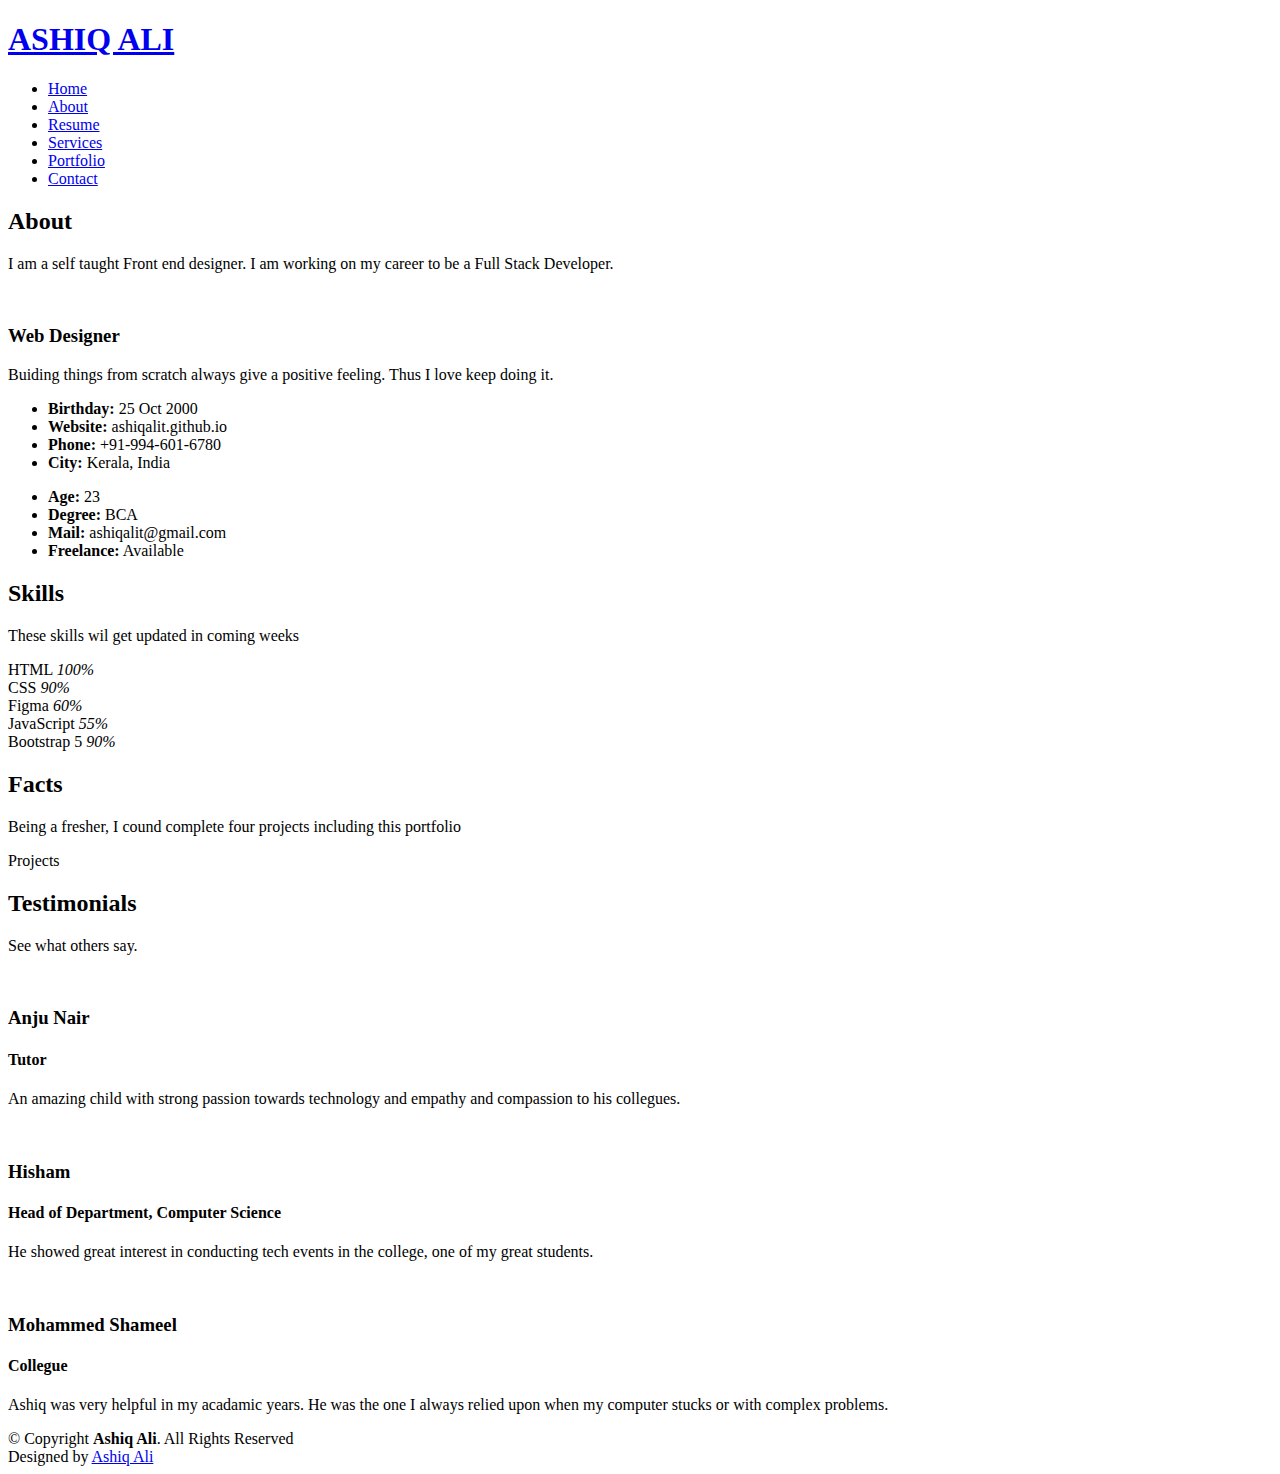
==== about.html @ 205a3ba7 "Add files via upload" ====
<!DOCTYPE html>
<html lang="en">

<head>
  <meta charset="utf-8">
  <meta content="width=device-width, initial-scale=1.0" name="viewport">

  <title>About - Kelly Bootstrap Template</title>
  <meta content="" name="description">
  <meta content="" name="keywords">

  <!-- Favicons -->
  <link href="assets/img/favicon.png" rel="icon">
  <link href="assets/img/apple-touch-icon.png" rel="apple-touch-icon">

  <!-- Google Fonts -->
  <link href="https://fonts.googleapis.com/css?family=Open+Sans:300,300i,400,400i,600,600i,700,700i|Raleway:300,300i,400,400i,500,500i,600,600i,700,700i|Poppins:300,300i,400,400i,500,500i,600,600i,700,700i" rel="stylesheet">

  <!-- Vendor CSS Files -->
  <link href="assets/vendor/aos/aos.css" rel="stylesheet">
  <link href="assets/vendor/bootstrap/css/bootstrap.min.css" rel="stylesheet">
  <link href="assets/vendor/bootstrap-icons/bootstrap-icons.css" rel="stylesheet">
  <link href="assets/vendor/boxicons/css/boxicons.min.css" rel="stylesheet">
  <link href="assets/vendor/glightbox/css/glightbox.min.css" rel="stylesheet">
  <link href="assets/vendor/swiper/swiper-bundle.min.css" rel="stylesheet">

  <!-- Template Main CSS File -->
  <link href="assets/css/style.css" rel="stylesheet">

  <!-- =======================================================
  * Template Name: Kelly
  * Updated: Jul 27 2023 with Bootstrap v5.3.1
  * Template URL: https://bootstrapmade.com/kelly-free-bootstrap-cv-resume-html-template/
  * Author: BootstrapMade.com
  * License: https://bootstrapmade.com/license/
  ======================================================== -->
</head>

<body>

  <!-- ======= Header ======= -->
  <header id="header" class="fixed-top">
    <div class="container-fluid d-flex justify-content-between align-items-center">

      <h1 class="logo me-auto me-lg-0"><a href="index.html">ASHIQ ALI</a></h1>
      <!-- Uncomment below if you prefer to use an image logo -->
      <!-- <a href="index.html" class="logo"><img src="assets/img/logo.png" alt="" class="img-fluid"></a>-->

      <nav id="navbar" class="navbar order-last order-lg-0">
        <ul>
          <li><a href="index.html">Home</a></li>
          <li><a class="active" href="about.html">About</a></li>
          <li><a href="resume.html">Resume</a></li>
          <li><a href="services.html">Services</a></li>
          <li><a href="portfolio.html">Portfolio</a></li>
          <li><a href="contact.html">Contact</a></li>
        </ul>
        <i class="bi bi-list mobile-nav-toggle"></i>
      </nav><!-- .navbar -->

      <div class="header-social-links">
        <a href="https://twitter.com/ashiqalit" class="twitter"><i class="bi bi-twitter"></i></a>
        <a href="https://www.facebook.com/ashiqalit/" class="facebook"><i class="bi bi-facebook"></i></a>
        <a href="https://www.instagram.com/ashiqali698/" class="instagram"><i class="bi bi-instagram"></i></a>
        <a href="https://www.linkedin.com/in/ashiqalit/" class="linkedin"><i class="bi bi-linkedin"></i></i></a>
      </div>

    </div>

  </header><!-- End Header -->

  <main id="main">

    <!-- ======= About Section ======= -->
    <section id="about" class="about">
      <div class="container" data-aos="fade-up">

        <div class="section-title">
          <h2>About</h2>
          <p>I am a self taught Front end designer. I am working on my career to be a Full Stack Developer.</p>
        </div>

        <div class="row">
          <div class="col-lg-4">
            <img src="assets/img/about.jpg" class="img-fluid" alt="">
          </div>
          <div class="col-lg-8 pt-4 pt-lg-0 content">
            <h3>Web Designer</h3>
            <p class="fst-italic">
              Buiding things from scratch always give a positive feeling. Thus I love keep doing it.
            </p>
            <div class="row">
              <div class="col-lg-6">
                <ul>
                  <li><i class="bi bi-rounded-right"></i> <strong>Birthday:</strong> 25 Oct 2000</li>
                  <li><i class="bi bi-rounded-right"></i> <strong>Website:</strong> ashiqalit.github.io</li>
                  <li><i class="bi bi-rounded-right"></i> <strong>Phone:</strong> +91-994-601-6780</li>
                  <li><i class="bi bi-rounded-right"></i> <strong>City:</strong> Kerala, India</li>
                </ul>
              </div>
              <div class="col-lg-6">
                <ul>
                  <li><i class="bi bi-rounded-right"></i> <strong>Age:</strong> 23</li>
                  <li><i class="bi bi-rounded-right"></i> <strong>Degree:</strong> BCA</li>
                  <li><i class="bi bi-rounded-right"></i> <strong>Mail:</strong> ashiqalit@gmail.com</li>
                  <li><i class="bi bi-rounded-right"></i> <strong>Freelance:</strong> Available</li>
                </ul>
              </div>
            </div>
          </div>
        </div>

      </div>
    </section><!-- End About Section -->

    <!-- ======= Skills Section ======= -->
    <section id="skills" class="skills">
      <div class="container" data-aos="fade-up">

        <div class="section-title">
          <h2>Skills</h2>
          <p>These skills wil get updated in coming weeks</p>
        </div>

        <div class="row skills-content">

          <div class="col-lg-6">

            <div class="progress">
              <span class="skill">HTML <i class="val">100%</i></span>
              <div class="progress-bar-wrap">
                <div class="progress-bar" role="progressbar" aria-valuenow="100" aria-valuemin="0" aria-valuemax="100"></div>
              </div>
            </div>

            <div class="progress">
              <span class="skill">CSS <i class="val">90%</i></span>
              <div class="progress-bar-wrap">
                <div class="progress-bar" role="progressbar" aria-valuenow="90" aria-valuemin="0" aria-valuemax="100"></div>
              </div>
            </div>
            <div class="progress">
              <span class="skill">Figma <i class="val">60%</i></span>
              <div class="progress-bar-wrap">
                <div class="progress-bar" role="progressbar" aria-valuenow="90" aria-valuemin="0" aria-valuemax="100"></div>
              </div>
            </div>
          </div>

          <div class="col-lg-6">

            <div class="progress">
              <span class="skill">JavaScript <i class="val">55%</i></span>
              <div class="progress-bar-wrap">
                <div class="progress-bar" role="progressbar" aria-valuenow="75" aria-valuemin="0" aria-valuemax="100"></div>
              </div>
            </div>

            <div class="progress">
              <span class="skill">Bootstrap 5 <i class="val">90%</i></span>
              <div class="progress-bar-wrap">
                <div class="progress-bar" role="progressbar" aria-valuenow="90" aria-valuemin="0" aria-valuemax="100"></div>
              </div>
            </div>

          </div>

        </div>

      </div>
    </section><!-- End Skills Section -->

    <!-- ======= Facts Section ======= -->
    <section id="facts" class="facts">
      <div class="container" data-aos="fade-up">

        <div class="section-title">
          <h2>Facts</h2>
          <p>Being a fresher, I cound complete four projects including this portfolio</p>
        </div>

        <div class="row counters">

          <div class="col text-center">
            <span data-purecounter-start="0" data-purecounter-end="4" data-purecounter-duration="1" class="purecounter"></span>
            <p>Projects</p>
          </div>

        </div>

      </div>
    </section><!-- End Facts Section -->

    <!-- ======= Testimonials Section ======= -->
    <section id="testimonials" class="testimonials">
      <div class="container" data-aos="fade-up">

        <div class="section-title">
          <h2>Testimonials</h2>
          <p>See what others say.</p>
        </div>

        <div class="testimonials-slider swiper" data-aos="fade-up" data-aos-delay="100">
          <div class="swiper-wrapper">

            <div class="swiper-slide">
              <div class="testimonial-item">
                <img src="assets/img/testimonials/testimonials-3.jpg" class="testimonial-img" alt="">
                <h3>Anju Nair</h3>
                <h4>Tutor</h4>
                <p>
                  <i class="bx bxs-quote-alt-left quote-icon-left"></i>
                  An amazing child with strong passion towards technology and empathy and compassion to his collegues.
                  <i class="bx bxs-quote-alt-right quote-icon-right"></i>
                </p>
              </div>
            </div><!-- End testimonial item -->

            <div class="swiper-slide">
              <div class="testimonial-item">
                <img src="assets/img/testimonials/testimonials-4.jpg" class="testimonial-img" alt="">
                <h3>Hisham</h3>
                <h4>Head of Department, Computer Science</h4>
                <p>
                  <i class="bx bxs-quote-alt-left quote-icon-left"></i>
                  He showed great interest in conducting tech events in the college, one of my great students.
                  <i class="bx bxs-quote-alt-right quote-icon-right"></i>
                </p>
              </div>
            </div><!-- End testimonial item -->

            <div class="swiper-slide">
              <div class="testimonial-item">
                <img src="assets/img/testimonials/testimonials-5.jpg" class="testimonial-img" alt="">
                <h3>Mohammed Shameel</h3>
                <h4>Collegue</h4>
                <p>
                  <i class="bx bxs-quote-alt-left quote-icon-left"></i>
                  Ashiq was very helpful in my acadamic years. He was the one I always relied upon when my computer stucks or with complex problems.
                  <i class="bx bxs-quote-alt-right quote-icon-right"></i>
                </p>
              </div>
            </div><!-- End testimonial item -->

          </div>
          <div class="swiper-pagination"></div>
        </div>

      </div>
    </section><!-- End Testimonials Section -->

  </main><!-- End #main -->

  <!-- ======= Footer ======= -->
  <footer id="footer">
    <div class="container">
      <div class="copyright">
        &copy; Copyright <strong><span>Ashiq Ali</span></strong>. All Rights Reserved
      </div>
      <div class="credits">
        <!-- All the links in the footer should remain intact. -->
        <!-- You can delete the links only if you purchased the pro version. -->
        <!-- Licensing information: https://bootstrapmade.com/license/ -->
        <!-- Purchase the pro version with working PHP/AJAX contact form: https://bootstrapmade.com/kelly-free-bootstrap-cv-resume-html-template/ -->
        Designed by <a href="#">Ashiq Ali</a>
      </div>
    </div>
  </footer><!-- End  Footer -->

  <div id="preloader"></div>
  <a href="#" class="back-to-top d-flex align-items-center justify-content-center"><i class="bi bi-arrow-up-short"></i></a>

  <!-- Vendor JS Files -->
  <script src="assets/vendor/purecounter/purecounter_vanilla.js"></script>
  <script src="assets/vendor/aos/aos.js"></script>
  <script src="assets/vendor/bootstrap/js/bootstrap.bundle.min.js"></script>
  <script src="assets/vendor/glightbox/js/glightbox.min.js"></script>
  <script src="assets/vendor/isotope-layout/isotope.pkgd.min.js"></script>
  <script src="assets/vendor/swiper/swiper-bundle.min.js"></script>
  <script src="assets/vendor/waypoints/noframework.waypoints.js"></script>
  <script src="assets/vendor/php-email-form/validate.js"></script>

  <!-- Template Main JS File -->
  <script src="assets/js/main.js"></script>

</body>

</html>
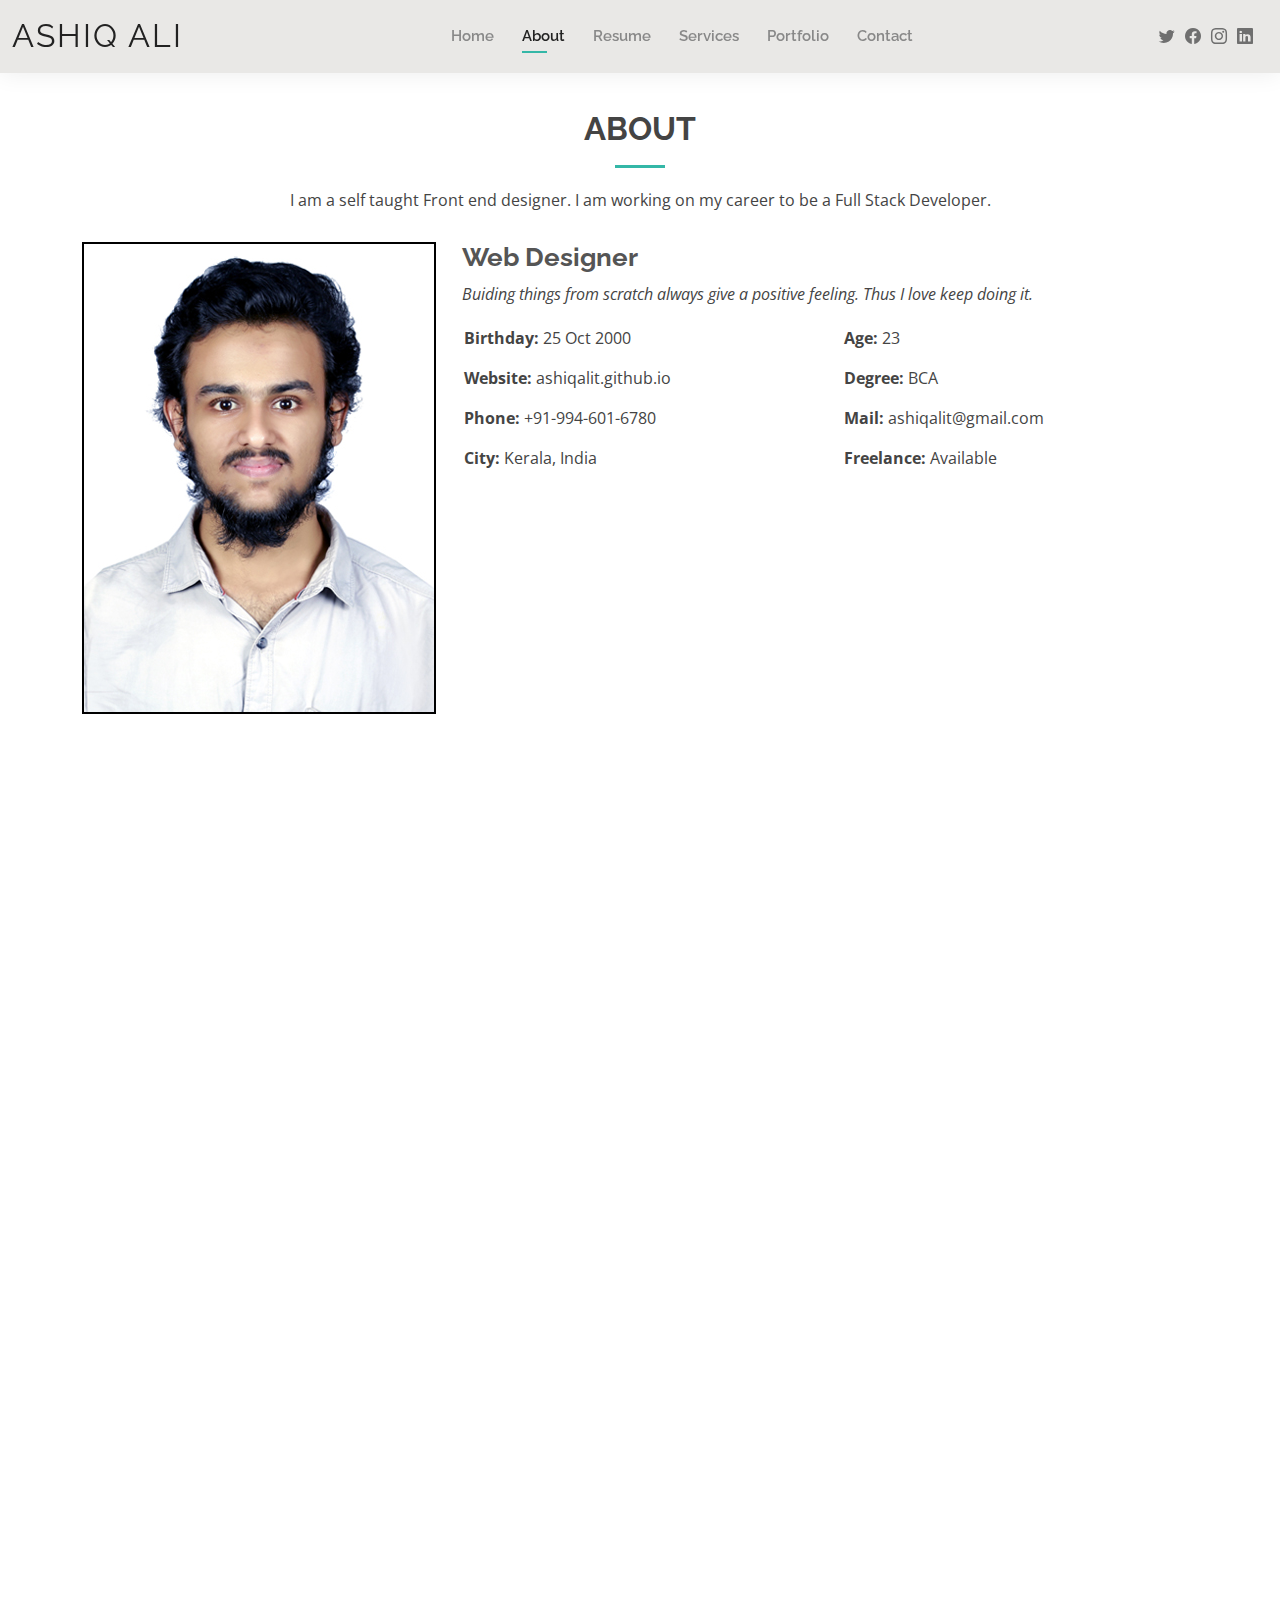
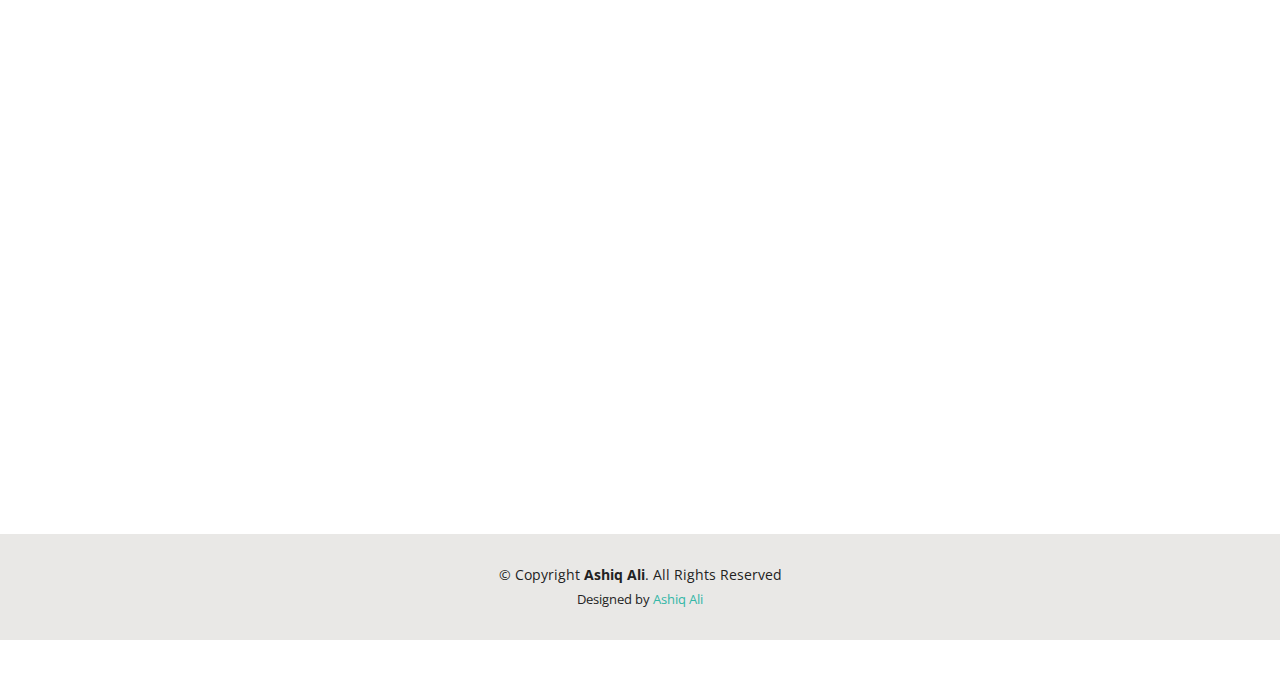
==== commit c4f262e7: "first commit" ====
--- a/about.html
+++ b/about.html
@@ -1,288 +1,288 @@
-<!DOCTYPE html>
-<html lang="en">
-
-<head>
-  <meta charset="utf-8">
-  <meta content="width=device-width, initial-scale=1.0" name="viewport">
-
-  <title>About - Kelly Bootstrap Template</title>
-  <meta content="" name="description">
-  <meta content="" name="keywords">
-
-  <!-- Favicons -->
-  <link href="assets/img/favicon.png" rel="icon">
-  <link href="assets/img/apple-touch-icon.png" rel="apple-touch-icon">
-
-  <!-- Google Fonts -->
-  <link href="https://fonts.googleapis.com/css?family=Open+Sans:300,300i,400,400i,600,600i,700,700i|Raleway:300,300i,400,400i,500,500i,600,600i,700,700i|Poppins:300,300i,400,400i,500,500i,600,600i,700,700i" rel="stylesheet">
-
-  <!-- Vendor CSS Files -->
-  <link href="assets/vendor/aos/aos.css" rel="stylesheet">
-  <link href="assets/vendor/bootstrap/css/bootstrap.min.css" rel="stylesheet">
-  <link href="assets/vendor/bootstrap-icons/bootstrap-icons.css" rel="stylesheet">
-  <link href="assets/vendor/boxicons/css/boxicons.min.css" rel="stylesheet">
-  <link href="assets/vendor/glightbox/css/glightbox.min.css" rel="stylesheet">
-  <link href="assets/vendor/swiper/swiper-bundle.min.css" rel="stylesheet">
-
-  <!-- Template Main CSS File -->
-  <link href="assets/css/style.css" rel="stylesheet">
-
-  <!-- =======================================================
-  * Template Name: Kelly
-  * Updated: Jul 27 2023 with Bootstrap v5.3.1
-  * Template URL: https://bootstrapmade.com/kelly-free-bootstrap-cv-resume-html-template/
-  * Author: BootstrapMade.com
-  * License: https://bootstrapmade.com/license/
-  ======================================================== -->
-</head>
-
-<body>
-
-  <!-- ======= Header ======= -->
-  <header id="header" class="fixed-top">
-    <div class="container-fluid d-flex justify-content-between align-items-center">
-
-      <h1 class="logo me-auto me-lg-0"><a href="index.html">ASHIQ ALI</a></h1>
-      <!-- Uncomment below if you prefer to use an image logo -->
-      <!-- <a href="index.html" class="logo"><img src="assets/img/logo.png" alt="" class="img-fluid"></a>-->
-
-      <nav id="navbar" class="navbar order-last order-lg-0">
-        <ul>
-          <li><a href="index.html">Home</a></li>
-          <li><a class="active" href="about.html">About</a></li>
-          <li><a href="resume.html">Resume</a></li>
-          <li><a href="services.html">Services</a></li>
-          <li><a href="portfolio.html">Portfolio</a></li>
-          <li><a href="contact.html">Contact</a></li>
-        </ul>
-        <i class="bi bi-list mobile-nav-toggle"></i>
-      </nav><!-- .navbar -->
-
-      <div class="header-social-links">
-        <a href="https://twitter.com/ashiqalit" class="twitter"><i class="bi bi-twitter"></i></a>
-        <a href="https://www.facebook.com/ashiqalit/" class="facebook"><i class="bi bi-facebook"></i></a>
-        <a href="https://www.instagram.com/ashiqali698/" class="instagram"><i class="bi bi-instagram"></i></a>
-        <a href="https://www.linkedin.com/in/ashiqalit/" class="linkedin"><i class="bi bi-linkedin"></i></i></a>
-      </div>
-
-    </div>
-
-  </header><!-- End Header -->
-
-  <main id="main">
-
-    <!-- ======= About Section ======= -->
-    <section id="about" class="about">
-      <div class="container" data-aos="fade-up">
-
-        <div class="section-title">
-          <h2>About</h2>
-          <p>I am a self taught Front end designer. I am working on my career to be a Full Stack Developer.</p>
-        </div>
-
-        <div class="row">
-          <div class="col-lg-4">
-            <img src="assets/img/about.jpg" class="img-fluid" alt="">
-          </div>
-          <div class="col-lg-8 pt-4 pt-lg-0 content">
-            <h3>Web Designer</h3>
-            <p class="fst-italic">
-              Buiding things from scratch always give a positive feeling. Thus I love keep doing it.
-            </p>
-            <div class="row">
-              <div class="col-lg-6">
-                <ul>
-                  <li><i class="bi bi-rounded-right"></i> <strong>Birthday:</strong> 25 Oct 2000</li>
-                  <li><i class="bi bi-rounded-right"></i> <strong>Website:</strong> ashiqalit.github.io</li>
-                  <li><i class="bi bi-rounded-right"></i> <strong>Phone:</strong> +91-994-601-6780</li>
-                  <li><i class="bi bi-rounded-right"></i> <strong>City:</strong> Kerala, India</li>
-                </ul>
-              </div>
-              <div class="col-lg-6">
-                <ul>
-                  <li><i class="bi bi-rounded-right"></i> <strong>Age:</strong> 23</li>
-                  <li><i class="bi bi-rounded-right"></i> <strong>Degree:</strong> BCA</li>
-                  <li><i class="bi bi-rounded-right"></i> <strong>Mail:</strong> ashiqalit@gmail.com</li>
-                  <li><i class="bi bi-rounded-right"></i> <strong>Freelance:</strong> Available</li>
-                </ul>
-              </div>
-            </div>
-          </div>
-        </div>
-
-      </div>
-    </section><!-- End About Section -->
-
-    <!-- ======= Skills Section ======= -->
-    <section id="skills" class="skills">
-      <div class="container" data-aos="fade-up">
-
-        <div class="section-title">
-          <h2>Skills</h2>
-          <p>These skills wil get updated in coming weeks</p>
-        </div>
-
-        <div class="row skills-content">
-
-          <div class="col-lg-6">
-
-            <div class="progress">
-              <span class="skill">HTML <i class="val">100%</i></span>
-              <div class="progress-bar-wrap">
-                <div class="progress-bar" role="progressbar" aria-valuenow="100" aria-valuemin="0" aria-valuemax="100"></div>
-              </div>
-            </div>
-
-            <div class="progress">
-              <span class="skill">CSS <i class="val">90%</i></span>
-              <div class="progress-bar-wrap">
-                <div class="progress-bar" role="progressbar" aria-valuenow="90" aria-valuemin="0" aria-valuemax="100"></div>
-              </div>
-            </div>
-            <div class="progress">
-              <span class="skill">Figma <i class="val">60%</i></span>
-              <div class="progress-bar-wrap">
-                <div class="progress-bar" role="progressbar" aria-valuenow="90" aria-valuemin="0" aria-valuemax="100"></div>
-              </div>
-            </div>
-          </div>
-
-          <div class="col-lg-6">
-
-            <div class="progress">
-              <span class="skill">JavaScript <i class="val">55%</i></span>
-              <div class="progress-bar-wrap">
-                <div class="progress-bar" role="progressbar" aria-valuenow="75" aria-valuemin="0" aria-valuemax="100"></div>
-              </div>
-            </div>
-
-            <div class="progress">
-              <span class="skill">Bootstrap 5 <i class="val">90%</i></span>
-              <div class="progress-bar-wrap">
-                <div class="progress-bar" role="progressbar" aria-valuenow="90" aria-valuemin="0" aria-valuemax="100"></div>
-              </div>
-            </div>
-
-          </div>
-
-        </div>
-
-      </div>
-    </section><!-- End Skills Section -->
-
-    <!-- ======= Facts Section ======= -->
-    <section id="facts" class="facts">
-      <div class="container" data-aos="fade-up">
-
-        <div class="section-title">
-          <h2>Facts</h2>
-          <p>Being a fresher, I cound complete four projects including this portfolio</p>
-        </div>
-
-        <div class="row counters">
-
-          <div class="col text-center">
-            <span data-purecounter-start="0" data-purecounter-end="4" data-purecounter-duration="1" class="purecounter"></span>
-            <p>Projects</p>
-          </div>
-
-        </div>
-
-      </div>
-    </section><!-- End Facts Section -->
-
-    <!-- ======= Testimonials Section ======= -->
-    <section id="testimonials" class="testimonials">
-      <div class="container" data-aos="fade-up">
-
-        <div class="section-title">
-          <h2>Testimonials</h2>
-          <p>See what others say.</p>
-        </div>
-
-        <div class="testimonials-slider swiper" data-aos="fade-up" data-aos-delay="100">
-          <div class="swiper-wrapper">
-
-            <div class="swiper-slide">
-              <div class="testimonial-item">
-                <img src="assets/img/testimonials/testimonials-3.jpg" class="testimonial-img" alt="">
-                <h3>Anju Nair</h3>
-                <h4>Tutor</h4>
-                <p>
-                  <i class="bx bxs-quote-alt-left quote-icon-left"></i>
-                  An amazing child with strong passion towards technology and empathy and compassion to his collegues.
-                  <i class="bx bxs-quote-alt-right quote-icon-right"></i>
-                </p>
-              </div>
-            </div><!-- End testimonial item -->
-
-            <div class="swiper-slide">
-              <div class="testimonial-item">
-                <img src="assets/img/testimonials/testimonials-4.jpg" class="testimonial-img" alt="">
-                <h3>Hisham</h3>
-                <h4>Head of Department, Computer Science</h4>
-                <p>
-                  <i class="bx bxs-quote-alt-left quote-icon-left"></i>
-                  He showed great interest in conducting tech events in the college, one of my great students.
-                  <i class="bx bxs-quote-alt-right quote-icon-right"></i>
-                </p>
-              </div>
-            </div><!-- End testimonial item -->
-
-            <div class="swiper-slide">
-              <div class="testimonial-item">
-                <img src="assets/img/testimonials/testimonials-5.jpg" class="testimonial-img" alt="">
-                <h3>Mohammed Shameel</h3>
-                <h4>Collegue</h4>
-                <p>
-                  <i class="bx bxs-quote-alt-left quote-icon-left"></i>
-                  Ashiq was very helpful in my acadamic years. He was the one I always relied upon when my computer stucks or with complex problems.
-                  <i class="bx bxs-quote-alt-right quote-icon-right"></i>
-                </p>
-              </div>
-            </div><!-- End testimonial item -->
-
-          </div>
-          <div class="swiper-pagination"></div>
-        </div>
-
-      </div>
-    </section><!-- End Testimonials Section -->
-
-  </main><!-- End #main -->
-
-  <!-- ======= Footer ======= -->
-  <footer id="footer">
-    <div class="container">
-      <div class="copyright">
-        &copy; Copyright <strong><span>Ashiq Ali</span></strong>. All Rights Reserved
-      </div>
-      <div class="credits">
-        <!-- All the links in the footer should remain intact. -->
-        <!-- You can delete the links only if you purchased the pro version. -->
-        <!-- Licensing information: https://bootstrapmade.com/license/ -->
-        <!-- Purchase the pro version with working PHP/AJAX contact form: https://bootstrapmade.com/kelly-free-bootstrap-cv-resume-html-template/ -->
-        Designed by <a href="#">Ashiq Ali</a>
-      </div>
-    </div>
-  </footer><!-- End  Footer -->
-
-  <div id="preloader"></div>
-  <a href="#" class="back-to-top d-flex align-items-center justify-content-center"><i class="bi bi-arrow-up-short"></i></a>
-
-  <!-- Vendor JS Files -->
-  <script src="assets/vendor/purecounter/purecounter_vanilla.js"></script>
-  <script src="assets/vendor/aos/aos.js"></script>
-  <script src="assets/vendor/bootstrap/js/bootstrap.bundle.min.js"></script>
-  <script src="assets/vendor/glightbox/js/glightbox.min.js"></script>
-  <script src="assets/vendor/isotope-layout/isotope.pkgd.min.js"></script>
-  <script src="assets/vendor/swiper/swiper-bundle.min.js"></script>
-  <script src="assets/vendor/waypoints/noframework.waypoints.js"></script>
-  <script src="assets/vendor/php-email-form/validate.js"></script>
-
-  <!-- Template Main JS File -->
-  <script src="assets/js/main.js"></script>
-
-</body>
-
+<!DOCTYPE html>
+<html lang="en">
+
+<head>
+  <meta charset="utf-8">
+  <meta content="width=device-width, initial-scale=1.0" name="viewport">
+
+  <title>About - Kelly Bootstrap Template</title>
+  <meta content="" name="description">
+  <meta content="" name="keywords">
+
+  <!-- Favicons -->
+  <link href="assets/img/favicon.png" rel="icon">
+  <link href="assets/img/apple-touch-icon.png" rel="apple-touch-icon">
+
+  <!-- Google Fonts -->
+  <link href="https://fonts.googleapis.com/css?family=Open+Sans:300,300i,400,400i,600,600i,700,700i|Raleway:300,300i,400,400i,500,500i,600,600i,700,700i|Poppins:300,300i,400,400i,500,500i,600,600i,700,700i" rel="stylesheet">
+
+  <!-- Vendor CSS Files -->
+  <link href="assets/vendor/aos/aos.css" rel="stylesheet">
+  <link href="assets/vendor/bootstrap/css/bootstrap.min.css" rel="stylesheet">
+  <link href="assets/vendor/bootstrap-icons/bootstrap-icons.css" rel="stylesheet">
+  <link href="assets/vendor/boxicons/css/boxicons.min.css" rel="stylesheet">
+  <link href="assets/vendor/glightbox/css/glightbox.min.css" rel="stylesheet">
+  <link href="assets/vendor/swiper/swiper-bundle.min.css" rel="stylesheet">
+
+  <!-- Template Main CSS File -->
+  <link href="assets/css/style.css" rel="stylesheet">
+
+  <!-- =======================================================
+  * Template Name: Kelly
+  * Updated: Jul 27 2023 with Bootstrap v5.3.1
+  * Template URL: https://bootstrapmade.com/kelly-free-bootstrap-cv-resume-html-template/
+  * Author: BootstrapMade.com
+  * License: https://bootstrapmade.com/license/
+  ======================================================== -->
+</head>
+
+<body>
+
+  <!-- ======= Header ======= -->
+  <header id="header" class="fixed-top">
+    <div class="container-fluid d-flex justify-content-between align-items-center">
+
+      <h1 class="logo me-auto me-lg-0"><a href="index.html">ASHIQ ALI</a></h1>
+      <!-- Uncomment below if you prefer to use an image logo -->
+      <!-- <a href="index.html" class="logo"><img src="assets/img/logo.png" alt="" class="img-fluid"></a>-->
+
+      <nav id="navbar" class="navbar order-last order-lg-0">
+        <ul>
+          <li><a href="index.html">Home</a></li>
+          <li><a class="active" href="about.html">About</a></li>
+          <li><a href="resume.html">Resume</a></li>
+          <li><a href="services.html">Services</a></li>
+          <li><a href="portfolio.html">Portfolio</a></li>
+          <li><a href="contact.html">Contact</a></li>
+        </ul>
+        <i class="bi bi-list mobile-nav-toggle"></i>
+      </nav><!-- .navbar -->
+
+      <div class="header-social-links">
+        <a href="https://twitter.com/ashiqalit" class="twitter"><i class="bi bi-twitter"></i></a>
+        <a href="https://www.facebook.com/ashiqalit/" class="facebook"><i class="bi bi-facebook"></i></a>
+        <a href="https://www.instagram.com/ashiqali698/" class="instagram"><i class="bi bi-instagram"></i></a>
+        <a href="https://www.linkedin.com/in/ashiqalit/" class="linkedin"><i class="bi bi-linkedin"></i></i></a>
+      </div>
+
+    </div>
+
+  </header><!-- End Header -->
+
+  <main id="main">
+
+    <!-- ======= About Section ======= -->
+    <section id="about" class="about">
+      <div class="container" data-aos="fade-up">
+
+        <div class="section-title">
+          <h2>About</h2>
+          <p>I am a self taught Front end designer. I am working on my career to be a Full Stack Developer.</p>
+        </div>
+
+        <div class="row">
+          <div class="col-lg-4">
+            <img src="assets/img/about.jpg" class="img-fluid" alt="">
+          </div>
+          <div class="col-lg-8 pt-4 pt-lg-0 content">
+            <h3>Web Designer</h3>
+            <p class="fst-italic">
+              Buiding things from scratch always give a positive feeling. Thus I love keep doing it.
+            </p>
+            <div class="row">
+              <div class="col-lg-6">
+                <ul>
+                  <li><i class="bi bi-rounded-right"></i> <strong>Birthday:</strong> 25 Oct 2000</li>
+                  <li><i class="bi bi-rounded-right"></i> <strong>Website:</strong> ashiqalit.github.io</li>
+                  <li><i class="bi bi-rounded-right"></i> <strong>Phone:</strong> +91-994-601-6780</li>
+                  <li><i class="bi bi-rounded-right"></i> <strong>City:</strong> Kerala, India</li>
+                </ul>
+              </div>
+              <div class="col-lg-6">
+                <ul>
+                  <li><i class="bi bi-rounded-right"></i> <strong>Age:</strong> 23</li>
+                  <li><i class="bi bi-rounded-right"></i> <strong>Degree:</strong> BCA</li>
+                  <li><i class="bi bi-rounded-right"></i> <strong>Mail:</strong> ashiqalit@gmail.com</li>
+                  <li><i class="bi bi-rounded-right"></i> <strong>Freelance:</strong> Available</li>
+                </ul>
+              </div>
+            </div>
+          </div>
+        </div>
+
+      </div>
+    </section><!-- End About Section -->
+
+    <!-- ======= Skills Section ======= -->
+    <section id="skills" class="skills">
+      <div class="container" data-aos="fade-up">
+
+        <div class="section-title">
+          <h2>Skills</h2>
+          <p>These skills wil get updated in coming weeks</p>
+        </div>
+
+        <div class="row skills-content">
+
+          <div class="col-lg-6">
+
+            <div class="progress">
+              <span class="skill">HTML <i class="val">100%</i></span>
+              <div class="progress-bar-wrap">
+                <div class="progress-bar" role="progressbar" aria-valuenow="100" aria-valuemin="0" aria-valuemax="100"></div>
+              </div>
+            </div>
+
+            <div class="progress">
+              <span class="skill">CSS <i class="val">90%</i></span>
+              <div class="progress-bar-wrap">
+                <div class="progress-bar" role="progressbar" aria-valuenow="90" aria-valuemin="0" aria-valuemax="100"></div>
+              </div>
+            </div>
+            <div class="progress">
+              <span class="skill">Figma <i class="val">60%</i></span>
+              <div class="progress-bar-wrap">
+                <div class="progress-bar" role="progressbar" aria-valuenow="90" aria-valuemin="0" aria-valuemax="100"></div>
+              </div>
+            </div>
+          </div>
+
+          <div class="col-lg-6">
+
+            <div class="progress">
+              <span class="skill">JavaScript <i class="val">55%</i></span>
+              <div class="progress-bar-wrap">
+                <div class="progress-bar" role="progressbar" aria-valuenow="75" aria-valuemin="0" aria-valuemax="100"></div>
+              </div>
+            </div>
+
+            <div class="progress">
+              <span class="skill">Bootstrap 5 <i class="val">90%</i></span>
+              <div class="progress-bar-wrap">
+                <div class="progress-bar" role="progressbar" aria-valuenow="90" aria-valuemin="0" aria-valuemax="100"></div>
+              </div>
+            </div>
+
+          </div>
+
+        </div>
+
+      </div>
+    </section><!-- End Skills Section -->
+
+    <!-- ======= Facts Section ======= -->
+    <section id="facts" class="facts">
+      <div class="container" data-aos="fade-up">
+
+        <div class="section-title">
+          <h2>Facts</h2>
+          <p>Being a fresher, I cound complete four projects including this portfolio</p>
+        </div>
+
+        <div class="row counters">
+
+          <div class="col text-center">
+            <span data-purecounter-start="0" data-purecounter-end="4" data-purecounter-duration="1" class="purecounter"></span>
+            <p>Projects</p>
+          </div>
+
+        </div>
+
+      </div>
+    </section><!-- End Facts Section -->
+
+    <!-- ======= Testimonials Section ======= -->
+    <section id="testimonials" class="testimonials">
+      <div class="container" data-aos="fade-up">
+
+        <div class="section-title">
+          <h2>Testimonials</h2>
+          <p>See what others say.</p>
+        </div>
+
+        <div class="testimonials-slider swiper" data-aos="fade-up" data-aos-delay="100">
+          <div class="swiper-wrapper">
+
+            <div class="swiper-slide">
+              <div class="testimonial-item">
+                <img src="assets/img/testimonials/testimonials-3.jpg" class="testimonial-img" alt="">
+                <h3>Anju Nair</h3>
+                <h4>Tutor</h4>
+                <p>
+                  <i class="bx bxs-quote-alt-left quote-icon-left"></i>
+                  An amazing child with strong passion towards technology and empathy and compassion to his collegues.
+                  <i class="bx bxs-quote-alt-right quote-icon-right"></i>
+                </p>
+              </div>
+            </div><!-- End testimonial item -->
+
+            <div class="swiper-slide">
+              <div class="testimonial-item">
+                <img src="assets/img/testimonials/testimonials-4.jpg" class="testimonial-img" alt="">
+                <h3>Hisham</h3>
+                <h4>Head of Department, Computer Science</h4>
+                <p>
+                  <i class="bx bxs-quote-alt-left quote-icon-left"></i>
+                  He showed great interest in conducting tech events in the college, one of my great students.
+                  <i class="bx bxs-quote-alt-right quote-icon-right"></i>
+                </p>
+              </div>
+            </div><!-- End testimonial item -->
+
+            <div class="swiper-slide">
+              <div class="testimonial-item">
+                <img src="assets/img/testimonials/testimonials-5.jpg" class="testimonial-img" alt="">
+                <h3>Mohammed Shameel</h3>
+                <h4>Collegue</h4>
+                <p>
+                  <i class="bx bxs-quote-alt-left quote-icon-left"></i>
+                  Ashiq was very helpful in my acadamic years. He was the one I always relied upon when my computer stucks or with complex problems.
+                  <i class="bx bxs-quote-alt-right quote-icon-right"></i>
+                </p>
+              </div>
+            </div><!-- End testimonial item -->
+
+          </div>
+          <div class="swiper-pagination"></div>
+        </div>
+
+      </div>
+    </section><!-- End Testimonials Section -->
+
+  </main><!-- End #main -->
+
+  <!-- ======= Footer ======= -->
+  <footer id="footer">
+    <div class="container">
+      <div class="copyright">
+        &copy; Copyright <strong><span>Ashiq Ali</span></strong>. All Rights Reserved
+      </div>
+      <div class="credits">
+        <!-- All the links in the footer should remain intact. -->
+        <!-- You can delete the links only if you purchased the pro version. -->
+        <!-- Licensing information: https://bootstrapmade.com/license/ -->
+        <!-- Purchase the pro version with working PHP/AJAX contact form: https://bootstrapmade.com/kelly-free-bootstrap-cv-resume-html-template/ -->
+        Designed by <a href="#">Ashiq Ali</a>
+      </div>
+    </div>
+  </footer><!-- End  Footer -->
+
+  <div id="preloader"></div>
+  <a href="#" class="back-to-top d-flex align-items-center justify-content-center"><i class="bi bi-arrow-up-short"></i></a>
+
+  <!-- Vendor JS Files -->
+  <script src="assets/vendor/purecounter/purecounter_vanilla.js"></script>
+  <script src="assets/vendor/aos/aos.js"></script>
+  <script src="assets/vendor/bootstrap/js/bootstrap.bundle.min.js"></script>
+  <script src="assets/vendor/glightbox/js/glightbox.min.js"></script>
+  <script src="assets/vendor/isotope-layout/isotope.pkgd.min.js"></script>
+  <script src="assets/vendor/swiper/swiper-bundle.min.js"></script>
+  <script src="assets/vendor/waypoints/noframework.waypoints.js"></script>
+  <script src="assets/vendor/php-email-form/validate.js"></script>
+
+  <!-- Template Main JS File -->
+  <script src="assets/js/main.js"></script>
+
+</body>
+
 </html>